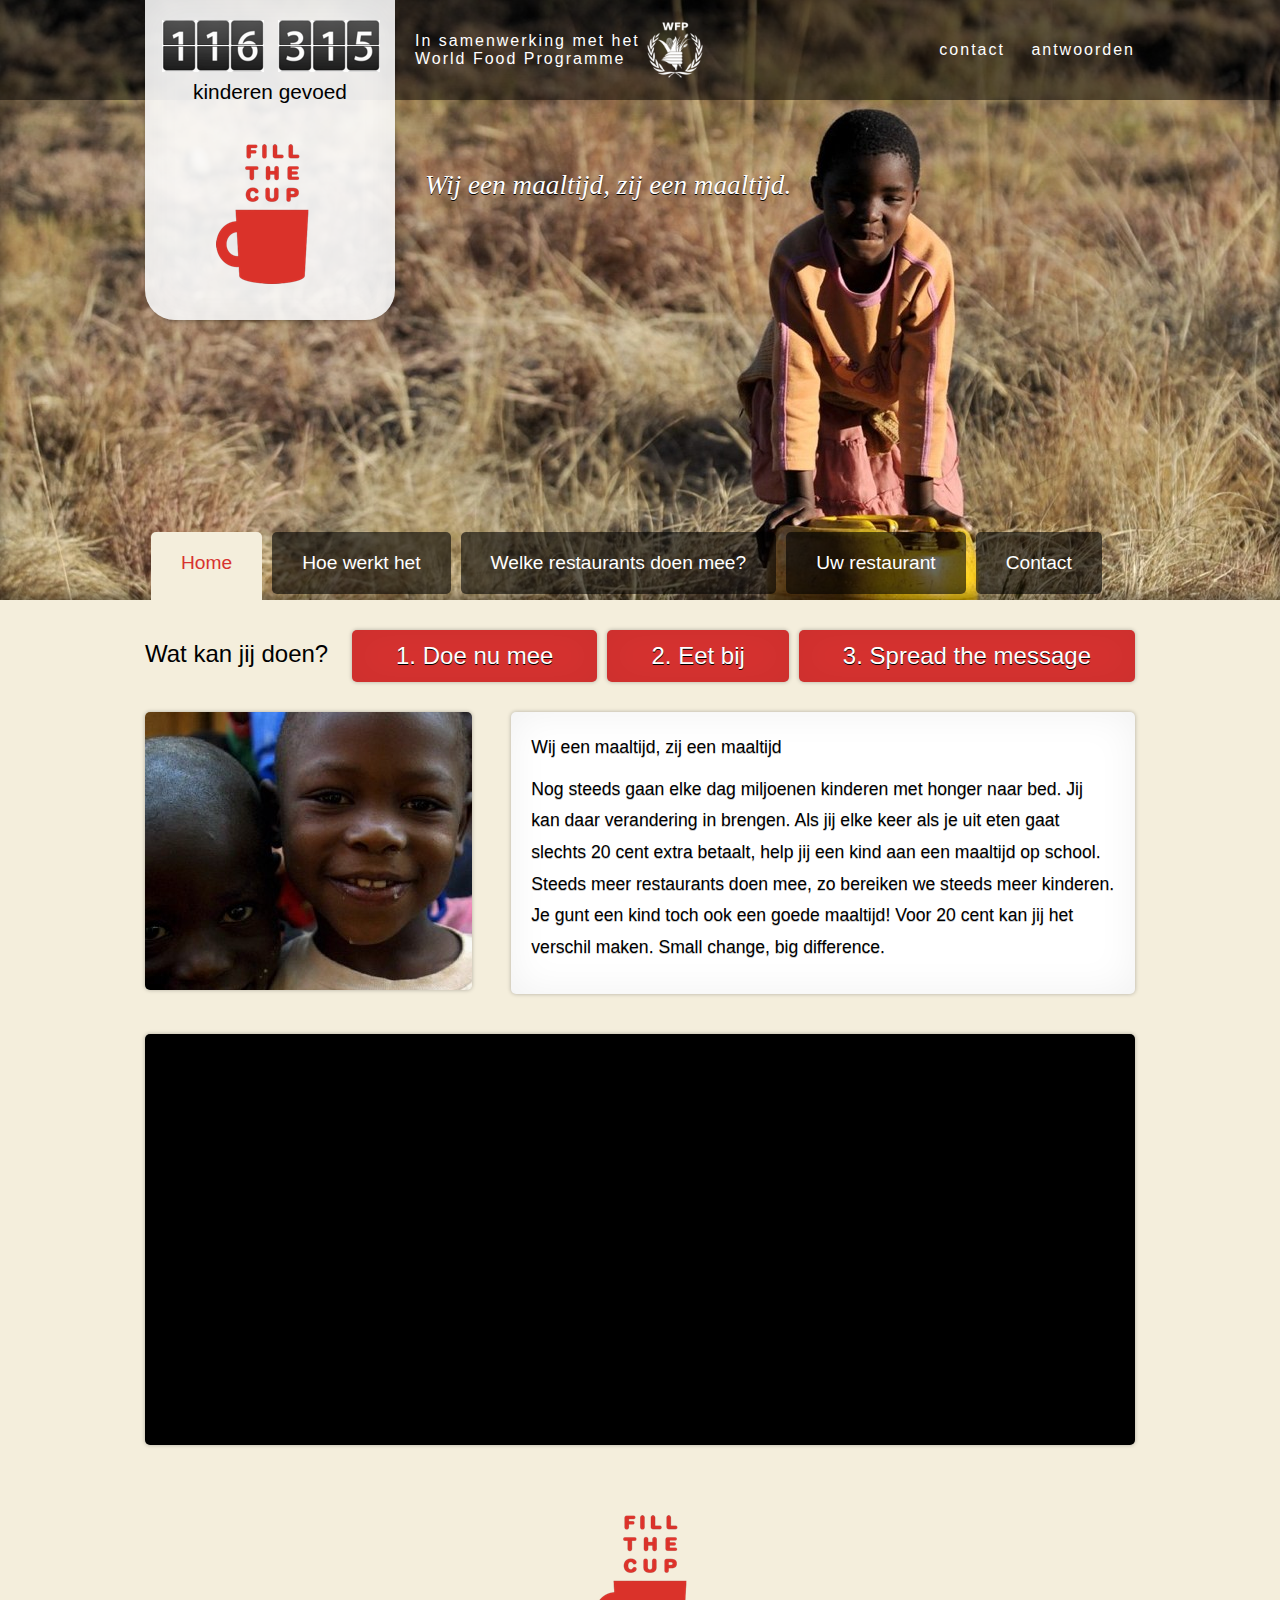
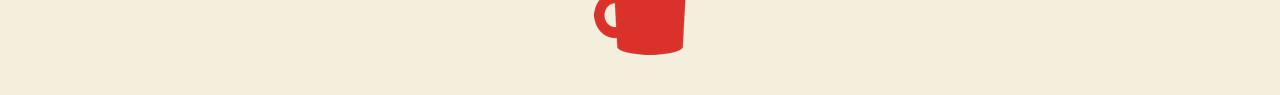
==== public/index.html @ 76c13321 "Initial commit" ====
<!DOCTYPE html>
<html lang="nl">
  <head>
    <meta charset="utf-8">
    <title>{title} - Fill The Cup</title>
    <meta name="description" content="">
    <meta name="author" content="">

    <link rel="stylesheet" type="text/css" href="styles/styling.css" />
    <link rel="stylesheet" type="text/css" href="styles/counter.css" />
    <script src="scripts/flipcounter.min.js"></script>

    <!--[if lt IE 9]>
    <link rel="stylesheet" type="text/css" href="styles/ie.css" />
    <script src="//html5shim.googlecode.com/svn/trunk/html5.js"></script>
    <![endif]-->
  </head>

  <body class="startpagina">
    <header>
      <div id="topbar">
        <div class="container" style="z-index: 80">
          <div id="mede-mogelijk-gemaakt-door">
            In samenwerking met het<br />
            <span class="wfp">World Food Programme</span>
            <img src="images/wfp-small.png" />
          </div>
          <ul>
            <li><a href="contact.html">contact</a></li>
            <li><a href="antwoorden.html">antwoorden</a></li>
          </ul>
        </div>
      </div>
      <div class="container" style="z-index:100;">
        <div id="logo">
          <div id="flip-counter" class="flip-counter"></div>
          kinderen gevoed
        </div>
        <div id="slogan">Wij een maaltijd, zij een maaltijd.</div>
      </div>

      <div class="container header-height" style="z-index: 10;">
        <div id="main-navigation">
          <ul>
            <li class="active"><a href="index.html">Home</a></li>
            <li><a href="hoe.html">Hoe werkt het</a></li>
            <li><a href="deelnemers.html">Welke restaurants doen mee?</a></li>
            <li><a href="restaurants.html">Uw restaurant</a></li>
            <li><a href="contact.html">Contact</a></li>
          </ul>
        </div>
      </div>
    </header>
  
    <div id="content">
      <div class="container">
        <div id="action-buttons">
          Wat kan jij doen?
          <a class="action-button" href="hoe.html">3. Spread the message</a>
          <a class="action-button" href="deelnemers.html">2. Eet bij</a>
          <a class="action-button" href="restaurants.html">1. Doe nu mee</a>
        </div>

        <div class="content-block-wrapper">
          <div style="height: 278px" class="content-block photo1 one-third left"></div>
          <div class="content-block white two-third right">
            <div class="inner-block">
            <strong>Wij een maaltijd, zij een maaltijd</strong>
            <p>Nog steeds gaan elke dag miljoenen kinderen met honger naar bed. Jij kan daar verandering in brengen. Als jij elke keer als je uit eten gaat slechts 20 cent extra betaalt, help jij een kind aan een maaltijd op school. Steeds meer restaurants doen mee, zo bereiken we steeds meer kinderen. Je gunt een kind toch ook een goede maaltijd! Voor 20 cent kan jij het verschil maken. Small change, big difference.</p>
            </div>
          </div>
          <div style="clear:both;"></div>
        </div>

        <div class="content-block-wrapper">
          <div class="content-block black">
            <div style="padding: 10px; text-align: center;">
              <iframe width="970" height="380" src="http://www.youtube.com/embed/8CSPEFSok3Q" frameborder="0"></iframe>
            </div>
          </div>
        </div>

        <div style="margin-bottom: -40px; margin-top: 70px;" class="center">
          <img style="display: block; margin: 0 auto 40px auto;" src="images/logo-small.png" />
        </div>

      </div>

    </div>

    <script type="text/javascript">
      var meals = Math.floor((((new Date().getTime()))/1000/4) - 329908000);
      var myCounter = new flipCounter('flip-counter', {value: meals, pace:4000, tFH: 25, bFH: 41, fW: 34, bOffset: 249 });
    </script>

  </body>
</html>
---- public/styles/styling.css ----
/* line 7, ../../assets/sass/styling.scss */
* {
  margin: 0;
  padding: 0;
}

/* line 12, ../../assets/sass/styling.scss */
body {
  background: #f4eedc;
}

/* line 16, ../../assets/sass/styling.scss */
.container {
  position: relative;
  width: 990px;
  margin: 0 auto;
}
/* line 21, ../../assets/sass/styling.scss */
.container.no-shadow {
  -moz-box-shadow: none;
  -webkit-box-shadow: none;
  -o-box-shadow: none;
  box-shadow: none;
  height: 10px;
  z-index: 300;
  background: white;
}

/* line 24, ../../assets/sass/styling.scss */
#content {
  background: #F4EEDC;
  padding: 40px 0;
}
/* line 27, ../../assets/sass/styling.scss */
#content .container {
  z-index: 200;
  min-height: 500px;
}

/* line 33, ../../assets/sass/styling.scss */
.center {
  display: block;
  margin: 0 auto;
  text-align: center;
}

/* line 39, ../../assets/sass/styling.scss */
.content-block-wrapper {
  width: 100%;
  margin-bottom: 40px;
}

/* line 43, ../../assets/sass/styling.scss */
.content-block {
  min-height: 200px;
  background: white;
  -moz-box-shadow: rgba(0, 0, 0, 0.27) 0 0 4px 0, rgba(0, 0, 0, 0.06) 0 0 40px 0 inset;
  -webkit-box-shadow: rgba(0, 0, 0, 0.27) 0 0 4px 0, rgba(0, 0, 0, 0.06) 0 0 40px 0 inset;
  -o-box-shadow: rgba(0, 0, 0, 0.27) 0 0 4px 0, rgba(0, 0, 0, 0.06) 0 0 40px 0 inset;
  box-shadow: rgba(0, 0, 0, 0.27) 0 0 4px 0, rgba(0, 0, 0, 0.06) 0 0 40px 0 inset;
  -moz-border-radius: 5px;
  -webkit-border-radius: 5px;
  -o-border-radius: 5px;
  -ms-border-radius: 5px;
  -khtml-border-radius: 5px;
  border-radius: 5px;
  font-family: "Helvetica Neue", Arial;
  font-weight: 300;
  font-size: 1.1em;
  line-height: 1.8em;
  color: black;
}
/* line 55, ../../assets/sass/styling.scss */
.content-block.full {
  width: 100%;
}
/* line 56, ../../assets/sass/styling.scss */
.content-block.half {
  width: 48%;
}
/* line 57, ../../assets/sass/styling.scss */
.content-block.left {
  float: left;
}
/* line 58, ../../assets/sass/styling.scss */
.content-block.right {
  float: right;
}
/* line 59, ../../assets/sass/styling.scss */
.content-block.middle {
  float: left;
  margin-left: 20px;
  width: 30% !important;
}
/* line 60, ../../assets/sass/styling.scss */
.content-block.one-third {
  width: 33%;
}
/* line 61, ../../assets/sass/styling.scss */
.content-block.two-third {
  width: 63%;
}
/* line 63, ../../assets/sass/styling.scss */
.content-block.height100 {
  height: 100px;
}
/* line 64, ../../assets/sass/styling.scss */
.content-block.height200 {
  height: 200px;
}
/* line 65, ../../assets/sass/styling.scss */
.content-block.height300 {
  height: 300px;
}
/* line 66, ../../assets/sass/styling.scss */
.content-block.height400 {
  height: 400px;
}
/* line 67, ../../assets/sass/styling.scss */
.content-block.height500 {
  height: 500px;
}
/* line 70, ../../assets/sass/styling.scss */
.content-block.red {
  background: #d73230;
  color: white;
  text-shadow: black 0 1px 0;
}
/* line 71, ../../assets/sass/styling.scss */
.content-block.white {
  background: white;
  text-shadow: #cccccc 0 1px 0;
}
/* line 72, ../../assets/sass/styling.scss */
.content-block.black {
  background: black;
}
/* line 73, ../../assets/sass/styling.scss */
.content-block.photo1 {
  background: url(../images/photos/1.png) no-repeat;
}
/* line 74, ../../assets/sass/styling.scss */
.content-block.photo2 {
  background: url(../images/photos/2.png) no-repeat;
}
/* line 75, ../../assets/sass/styling.scss */
.content-block.photo3 {
  background: url(../images/photos/3.png) no-repeat;
}
/* line 77, ../../assets/sass/styling.scss */
.content-block .inner-block {
  padding: 20px;
}
/* line 80, ../../assets/sass/styling.scss */
.content-block .inner-block p {
  margin: 10px 0;
}
/* line 81, ../../assets/sass/styling.scss */
.content-block .inner-block ul {
  margin-left: 20px;
}
/* line 82, ../../assets/sass/styling.scss */
.content-block .inner-block li {
  margin: 10px 0;
}

/* line 87, ../../assets/sass/styling.scss */
a.action-button {
  display: inline-block;
  padding: 12px 44px;
  margin: 0 0 20px 10px;
  font-family: "Helvetica Neue", Arial;
  font-weight: 200;
  font-size: 1em;
  color: white;
  text-decoration: none;
  text-shadow: black 0 1px 0;
  -moz-box-shadow: rgba(0, 0, 0, 0.27) 0 0 4px 0, rgba(0, 0, 0, 0.06) 0 0 40px 0 inset;
  -webkit-box-shadow: rgba(0, 0, 0, 0.27) 0 0 4px 0, rgba(0, 0, 0, 0.06) 0 0 40px 0 inset;
  -o-box-shadow: rgba(0, 0, 0, 0.27) 0 0 4px 0, rgba(0, 0, 0, 0.06) 0 0 40px 0 inset;
  box-shadow: rgba(0, 0, 0, 0.27) 0 0 4px 0, rgba(0, 0, 0, 0.06) 0 0 40px 0 inset;
  background: #d73230;
  -moz-border-radius: 5px;
  -webkit-border-radius: 5px;
  -o-border-radius: 5px;
  -ms-border-radius: 5px;
  -khtml-border-radius: 5px;
  border-radius: 5px;
}
/* line 102, ../../assets/sass/styling.scss */
a.action-button.small {
  font-size: 0.7em !important;
}
/* line 103, ../../assets/sass/styling.scss */
a.action-button.medium {
  font-size: 1.2em !important;
}
/* line 104, ../../assets/sass/styling.scss */
a.action-button.large {
  font-size: 1.6em !important;
}
/* line 107, ../../assets/sass/styling.scss */
a.action-button:hover {
  background: white;
  color: #d73230;
  text-shadow: #d73230 0 0 0;
  -moz-box-shadow: rgba(0, 0, 0, 0.27) 0 0 4px 0 inset, rgba(0, 0, 0, 0.06) 0 0 40px 0 inset;
  -webkit-box-shadow: rgba(0, 0, 0, 0.27) 0 0 4px 0 inset, rgba(0, 0, 0, 0.06) 0 0 40px 0 inset;
  -o-box-shadow: rgba(0, 0, 0, 0.27) 0 0 4px 0 inset, rgba(0, 0, 0, 0.06) 0 0 40px 0 inset;
  box-shadow: rgba(0, 0, 0, 0.27) 0 0 4px 0 inset, rgba(0, 0, 0, 0.06) 0 0 40px 0 inset;
}

/* line 115, ../../assets/sass/styling.scss */
a.inline-button {
  display: inline-block;
  padding: 5px 7px;
  font-family: "Helvetica Neue", Arial;
  font-weight: 200;
  font-size: 1em;
  color: white;
  text-decoration: none;
  text-shadow: black 0 1px 0;
  -moz-box-shadow: rgba(0, 0, 0, 0.27) 0 0 4px 0, rgba(0, 0, 0, 0.06) 0 0 40px 0 inset;
  -webkit-box-shadow: rgba(0, 0, 0, 0.27) 0 0 4px 0, rgba(0, 0, 0, 0.06) 0 0 40px 0 inset;
  -o-box-shadow: rgba(0, 0, 0, 0.27) 0 0 4px 0, rgba(0, 0, 0, 0.06) 0 0 40px 0 inset;
  box-shadow: rgba(0, 0, 0, 0.27) 0 0 4px 0, rgba(0, 0, 0, 0.06) 0 0 40px 0 inset;
  background: #d73230;
  -moz-border-radius: 5px;
  -webkit-border-radius: 5px;
  -o-border-radius: 5px;
  -ms-border-radius: 5px;
  -khtml-border-radius: 5px;
  border-radius: 5px;
}
/* line 129, ../../assets/sass/styling.scss */
a.inline-button.small {
  font-size: 0.7em;
}
/* line 130, ../../assets/sass/styling.scss */
a.inline-button.normal {
  font-size: 1em;
  padding: 0 5px;
}
/* line 131, ../../assets/sass/styling.scss */
a.inline-button.medium {
  font-size: 1.2em;
}
/* line 132, ../../assets/sass/styling.scss */
a.inline-button.large {
  font-size: 1.6em;
}
/* line 135, ../../assets/sass/styling.scss */
a.inline-button:hover {
  background: white;
  color: #d73230;
  text-shadow: #d73230 0 0 0;
  -moz-box-shadow: rgba(0, 0, 0, 0.27) 0 0 4px 0 inset, rgba(0, 0, 0, 0.06) 0 0 40px 0 inset;
  -webkit-box-shadow: rgba(0, 0, 0, 0.27) 0 0 4px 0 inset, rgba(0, 0, 0, 0.06) 0 0 40px 0 inset;
  -o-box-shadow: rgba(0, 0, 0, 0.27) 0 0 4px 0 inset, rgba(0, 0, 0, 0.06) 0 0 40px 0 inset;
  box-shadow: rgba(0, 0, 0, 0.27) 0 0 4px 0 inset, rgba(0, 0, 0, 0.06) 0 0 40px 0 inset;
}

/* line 2, ../../assets/sass/theme_styles/_startpagina2.scss */
body.startpagina header {
  font-family: verdana;
  color: white;
  position: relative;
  z-index: 400;
  width: 100%;
  height: 600px;
  background: url(../images/header-startpagina.jpg) 0% 0%;
  -moz-box-shadow: rgba(0, 0, 0, 0.4) 0 -6px 14px 0 inset;
  -webkit-box-shadow: rgba(0, 0, 0, 0.4) 0 -6px 14px 0 inset;
  -o-box-shadow: rgba(0, 0, 0, 0.4) 0 -6px 14px 0 inset;
  box-shadow: rgba(0, 0, 0, 0.4) 0 -6px 14px 0 inset;
}
/* line 21, ../../assets/sass/theme_styles/_startpagina2.scss */
body.startpagina header .header-height {
  height: 600px;
}
/* line 23, ../../assets/sass/theme_styles/_startpagina2.scss */
body.startpagina header #topbar {
  position: absolute;
  width: 100%;
  height: 100px;
  background: rgba(0, 0, 0, 0.5);
  font-family: "Helvetica Neue", Arial;
  letter-spacing: 2px;
  font-weight: 100;
  font-size: 1em;
}
/* line 35, ../../assets/sass/theme_styles/_startpagina2.scss */
body.startpagina header #topbar a {
  text-decoration: none;
  color: white;
}
/* line 36, ../../assets/sass/theme_styles/_startpagina2.scss */
body.startpagina header #topbar a:hover {
  text-decoration: underline;
}
/* line 38, ../../assets/sass/theme_styles/_startpagina2.scss */
body.startpagina header #topbar #mede-mogelijk-gemaakt-door {
  position: relative;
  display: table-cell;
  vertical-align: middle;
  padding-left: 270px;
  width: 600px;
  height: 100px;
}
/* line 46, ../../assets/sass/theme_styles/_startpagina2.scss */
body.startpagina header #topbar #mede-mogelijk-gemaakt-door .wfp {
  font-weight: 300;
}
/* line 48, ../../assets/sass/theme_styles/_startpagina2.scss */
body.startpagina header #topbar #mede-mogelijk-gemaakt-door img {
  position: absolute;
  width: 60px;
  height: 60px;
  top: 20px;
  margin-left: 20px;
}
/* line 51, ../../assets/sass/theme_styles/_startpagina2.scss */
body.startpagina header #topbar ul {
  display: table-cell;
  vertical-align: middle;
  width: 990px;
  height: 100px;
  list-style: none;
  text-align: right;
}
/* line 59, ../../assets/sass/theme_styles/_startpagina2.scss */
body.startpagina header #topbar ul li {
  display: inline;
  margin-left: 20px;
}
/* line 66, ../../assets/sass/theme_styles/_startpagina2.scss */
body.startpagina header #logo {
  position: absolute;
  top: 0;
  left: 0;
  width: 250px;
  height: 320px;
  background: rgba(255, 255, 255, 0.9) url(../images/logo-small.png) 45% 80% no-repeat;
  -moz-border-radius-bottomleft: 30px;
  -webkit-border-bottom-left-radius: 30px;
  -o-border-bottom-left-radius: 30px;
  -ms-border-bottom-left-radius: 30px;
  -khtml-border-bottom-left-radius: 30px;
  border-bottom-left-radius: 30px;
  -moz-border-radius-bottomright: 30px;
  -webkit-border-bottom-right-radius: 30px;
  -o-border-bottom-right-radius: 30px;
  -ms-border-bottom-right-radius: 30px;
  -khtml-border-bottom-right-radius: 30px;
  border-bottom-right-radius: 30px;
  -moz-box-shadow: rgba(0, 0, 0, 0.8) 0 0 10px;
  -webkit-box-shadow: rgba(0, 0, 0, 0.8) 0 0 10px;
  -o-box-shadow: rgba(0, 0, 0, 0.8) 0 0 10px;
  box-shadow: rgba(0, 0, 0, 0.8) 0 0 10px;
  -moz-box-shadow: rgba(0, 0, 0, 0.27) 0 1px 4px 0, rgba(0, 0, 0, 0.06) 0 0 40px 0 inset;
  -webkit-box-shadow: rgba(0, 0, 0, 0.27) 0 1px 4px 0, rgba(0, 0, 0, 0.06) 0 0 40px 0 inset;
  -o-box-shadow: rgba(0, 0, 0, 0.27) 0 1px 4px 0, rgba(0, 0, 0, 0.06) 0 0 40px 0 inset;
  box-shadow: rgba(0, 0, 0, 0.27) 0 1px 4px 0, rgba(0, 0, 0, 0.06) 0 0 40px 0 inset;
  text-align: center;
  font-family: "Helvetica Neue", Arial;
  font-weight: 300;
  font-size: 1.3em;
  color: black;
}
/* line 84, ../../assets/sass/theme_styles/_startpagina2.scss */
body.startpagina header #logo #flip-counter {
  margin: 20px 0 8px 17px;
  height: 52px;
  overflow: hidden;
  filter: progid:DXImageTransform.Microsoft.Alpha(Opacity=90);
  opacity: 0.9;
}
/* line 92, ../../assets/sass/theme_styles/_startpagina2.scss */
body.startpagina header #slogan {
  position: absolute;
  top: 170px;
  left: 280px;
  font-size: 1.7em;
  font-style: italic;
  text-shadow: black 0 1px 0;
}
/* line 105, ../../assets/sass/theme_styles/_startpagina2.scss */
body.startpagina #content #action-buttons {
  font-family: "Helvetica Neue", Arial;
  font-weight: 500;
  font-size: 1.5em;
  color: black;
}
/* line 110, ../../assets/sass/theme_styles/_startpagina2.scss */
body.startpagina #content #action-buttons a.action-button {
  position: relative;
  top: -10px;
  float: right;
}

/* line 2, ../../assets/sass/theme_styles/_contentpagina2.scss */
body.contentpagina header {
  font-family: verdana;
  color: white;
  position: relative;
  z-index: 400;
  width: 100%;
  height: 300px;
  background: url(../images/header-startpagina.jpg) 0% 10%;
  -moz-box-shadow: rgba(0, 0, 0, 0.4) 0 -6px 14px 0 inset;
  -webkit-box-shadow: rgba(0, 0, 0, 0.4) 0 -6px 14px 0 inset;
  -o-box-shadow: rgba(0, 0, 0, 0.4) 0 -6px 14px 0 inset;
  box-shadow: rgba(0, 0, 0, 0.4) 0 -6px 14px 0 inset;
}
/* line 21, ../../assets/sass/theme_styles/_contentpagina2.scss */
body.contentpagina header .header-height {
  height: 300px;
}
/* line 23, ../../assets/sass/theme_styles/_contentpagina2.scss */
body.contentpagina header #topbar {
  position: absolute;
  width: 100%;
  height: 60px;
  background: rgba(0, 0, 0, 0.5);
  font-family: "Helvetica Neue", Arial;
  letter-spacing: 2px;
  font-weight: 100;
  font-size: 0.85em;
}
/* line 35, ../../assets/sass/theme_styles/_contentpagina2.scss */
body.contentpagina header #topbar #mede-mogelijk-gemaakt-door {
  position: relative;
  display: table-cell;
  vertical-align: middle;
  padding-left: 270px;
  width: 600px;
  height: 60px;
}
/* line 43, ../../assets/sass/theme_styles/_contentpagina2.scss */
body.contentpagina header #topbar #mede-mogelijk-gemaakt-door .wfp {
  font-weight: 300;
}
/* line 45, ../../assets/sass/theme_styles/_contentpagina2.scss */
body.contentpagina header #topbar #mede-mogelijk-gemaakt-door img {
  position: absolute;
  width: 50px;
  height: 50px;
  top: 5px;
  margin-left: 10px;
}
/* line 48, ../../assets/sass/theme_styles/_contentpagina2.scss */
body.contentpagina header #topbar ul {
  display: table-cell;
  vertical-align: middle;
  width: 990px;
  height: 60px;
  list-style: none;
  text-align: right;
}
/* line 56, ../../assets/sass/theme_styles/_contentpagina2.scss */
body.contentpagina header #topbar ul li {
  display: inline;
  margin-left: 20px;
}
/* line 60, ../../assets/sass/theme_styles/_contentpagina2.scss */
body.contentpagina header #topbar ul li a {
  text-decoration: none;
  color: white;
}
/* line 61, ../../assets/sass/theme_styles/_contentpagina2.scss */
body.contentpagina header #topbar ul li a:hover {
  text-decoration: underline;
}
/* line 65, ../../assets/sass/theme_styles/_contentpagina2.scss */
body.contentpagina header #topbar ul li.active a {
  display: inline-block;
  padding: 8px;
  font-family: "Helvetica Neue", Arial;
  font-weight: 300;
  font-size: 1em;
  color: black;
  text-decoration: none;
  text-shadow: white 0 1px 0;
  background: rgba(255, 255, 255, 0.7);
  -moz-border-radius: 5px;
  -webkit-border-radius: 5px;
  -o-border-radius: 5px;
  -ms-border-radius: 5px;
  -khtml-border-radius: 5px;
  border-radius: 5px;
}
/* line 78, ../../assets/sass/theme_styles/_contentpagina2.scss */
body.contentpagina header #topbar ul li.active a:hover {
  text-decoration: none;
}
/* line 83, ../../assets/sass/theme_styles/_contentpagina2.scss */
body.contentpagina header #logo {
  position: absolute;
  top: 0;
  left: 0;
  width: 250px;
  height: 180px;
  background: rgba(255, 255, 255, 0.9) url(../images/logo-small.png) 45% 50% no-repeat;
  -moz-border-radius-bottomleft: 30px;
  -webkit-border-bottom-left-radius: 30px;
  -o-border-bottom-left-radius: 30px;
  -ms-border-bottom-left-radius: 30px;
  -khtml-border-bottom-left-radius: 30px;
  border-bottom-left-radius: 30px;
  -moz-border-radius-bottomright: 30px;
  -webkit-border-bottom-right-radius: 30px;
  -o-border-bottom-right-radius: 30px;
  -ms-border-bottom-right-radius: 30px;
  -khtml-border-bottom-right-radius: 30px;
  border-bottom-right-radius: 30px;
  -moz-box-shadow: rgba(0, 0, 0, 0.8) 0 0 10px;
  -webkit-box-shadow: rgba(0, 0, 0, 0.8) 0 0 10px;
  -o-box-shadow: rgba(0, 0, 0, 0.8) 0 0 10px;
  box-shadow: rgba(0, 0, 0, 0.8) 0 0 10px;
  -moz-box-shadow: rgba(0, 0, 0, 0.27) 0 1px 4px 0, rgba(0, 0, 0, 0.06) 0 0 40px 0 inset;
  -webkit-box-shadow: rgba(0, 0, 0, 0.27) 0 1px 4px 0, rgba(0, 0, 0, 0.06) 0 0 40px 0 inset;
  -o-box-shadow: rgba(0, 0, 0, 0.27) 0 1px 4px 0, rgba(0, 0, 0, 0.06) 0 0 40px 0 inset;
  box-shadow: rgba(0, 0, 0, 0.27) 0 1px 4px 0, rgba(0, 0, 0, 0.06) 0 0 40px 0 inset;
  text-align: center;
  font-family: "Helvetica Neue", Arial;
  font-weight: 300;
  font-size: 1.3em;
  color: black;
}
/* line 102, ../../assets/sass/theme_styles/_contentpagina2.scss */
body.contentpagina header #slogan {
  display: none;
  position: absolute;
  top: 110px;
  left: 280px;
  font-size: 1.7em;
  font-style: italic;
  text-shadow: black 0 1px 0;
}
/* line 116, ../../assets/sass/theme_styles/_contentpagina2.scss */
body.contentpagina #content #action-buttons {
  font-family: "Helvetica Neue", Arial;
  font-weight: 500;
  font-size: 1.5em;
  margin-bottom: 20px;
  color: black;
}
/* line 123, ../../assets/sass/theme_styles/_contentpagina2.scss */
body.contentpagina #content #action-buttons a.action-button {
  display: inline-block;
  padding: 12px 44px;
  margin: 0 0 20px 10px;
  font-family: "Helvetica Neue", Arial;
  font-weight: 200;
  font-size: 1em;
  color: white;
  text-decoration: none;
  text-shadow: black 0 1px 0;
  background: #d73230;
  -moz-border-radius: 5px;
  -webkit-border-radius: 5px;
  -o-border-radius: 5px;
  -ms-border-radius: 5px;
  -khtml-border-radius: 5px;
  border-radius: 5px;
}
/* line 138, ../../assets/sass/theme_styles/_contentpagina2.scss */
body.contentpagina #content #action-buttons a.action-button:hover {
  background: white;
  color: #d73230;
  text-shadow: black 0 0 0;
}

/* line 1, ../../assets/sass/partials/_main-navigation.scss */
#main-navigation {
  position: absolute;
  bottom: 0;
}
/* line 5, ../../assets/sass/partials/_main-navigation.scss */
#main-navigation ul {
  display: table-cell;
  vertical-align: middle;
  width: 990px;
  list-style: none;
  text-align: left;
}
/* line 12, ../../assets/sass/partials/_main-navigation.scss */
#main-navigation ul li {
  display: inline-block;
  margin: 0 0 6px 6px;
}
/* line 16, ../../assets/sass/partials/_main-navigation.scss */
#main-navigation ul li a {
  display: inline-block;
  padding: 20px 30px;
  font-family: "Helvetica Neue", Arial;
  font-weight: 200;
  font-size: 1.2em;
  color: white;
  text-decoration: none;
  background: rgba(0, 0, 0, 0.6);
  -moz-border-radius: 5px;
  -webkit-border-radius: 5px;
  -o-border-radius: 5px;
  -ms-border-radius: 5px;
  -khtml-border-radius: 5px;
  border-radius: 5px;
}
/* line 29, ../../assets/sass/partials/_main-navigation.scss */
#main-navigation ul li a:hover {
  background: rgba(255, 255, 255, 0.6);
  color: #d73230;
}
/* line 35, ../../assets/sass/partials/_main-navigation.scss */
#main-navigation ul li.active {
  margin: 0 0 0 6px;
}
/* line 38, ../../assets/sass/partials/_main-navigation.scss */
#main-navigation ul li.active a {
  background: #f4eedc;
  -moz-border-radius-bottomleft: 0;
  -webkit-border-bottom-left-radius: 0;
  -o-border-bottom-left-radius: 0;
  -ms-border-bottom-left-radius: 0;
  -khtml-border-bottom-left-radius: 0;
  border-bottom-left-radius: 0;
  -moz-border-radius-bottomright: 0;
  -webkit-border-bottom-right-radius: 0;
  -o-border-bottom-right-radius: 0;
  -ms-border-bottom-right-radius: 0;
  -khtml-border-bottom-right-radius: 0;
  border-bottom-right-radius: 0;
  color: #d73230;
  padding: 20px 30px 26px 30px;
}
---- public/styles/counter.css ----
/*

Styling the counter itself.
Set image paths accordingly.

THIS YOU NEED TO KEEP.

So you can have multiple counters on a page, just make sure each one has a class of "flip-counter".

*/

.flip-counter ul.cd{float:left;list-style-type:none;margin:0;padding:0}
.flip-counter li{background:url(../images/counter/digits.png) 0 0 no-repeat}
.flip-counter li.t{background-position:0 0;width:34px;height:25px}
.flip-counter li.b{background-position:0 0;width:34px;height:41px}
.flip-counter li.s{background-position:-51px -1030px;width:14px;height:25px}
---- public/styles/ie.css ----
/* line 8, ../../assets/sass/ie.scss */
#main-navigation ul li {
  display: inline;
}
/* line 10, ../../assets/sass/ie.scss */
#main-navigation ul li a {
  background: black;
}
/* line 12, ../../assets/sass/ie.scss */
#main-navigation ul li a:hover {
  background: #323232;
  color: #d73230;
}

/* line 22, ../../assets/sass/ie.scss */
body.startpagina header {
  font-family: verdana;
  color: white;
  position: relative;
  width: 100%;
  height: 600px;
  background: url(../images/header-startpagina.jpg) top left;
  -moz-box-shadow: rgba(0, 0, 0, 0.4) 0 -6px 14px 0 inset;
  -webkit-box-shadow: rgba(0, 0, 0, 0.4) 0 -6px 14px 0 inset;
  -o-box-shadow: rgba(0, 0, 0, 0.4) 0 -6px 14px 0 inset;
  box-shadow: rgba(0, 0, 0, 0.4) 0 -6px 14px 0 inset;
}
/* line 40, ../../assets/sass/ie.scss */
body.startpagina header .header-height {
  height: 600px;
}
/* line 42, ../../assets/sass/ie.scss */
body.startpagina header #topbar {
  position: absolute;
  width: 100%;
  height: 100px;
  background: black;
  font-family: "Helvetica Neue", Arial;
  letter-spacing: 2px;
  font-weight: 100;
  font-size: 1em;
}
/* line 54, ../../assets/sass/ie.scss */
body.startpagina header #topbar #mede-mogelijk-gemaakt-door {
  position: relative;
  display: table-cell;
  vertical-align: middle;
  padding-left: 240px;
  width: 600px;
  height: 100px;
}
/* line 62, ../../assets/sass/ie.scss */
body.startpagina header #topbar #mede-mogelijk-gemaakt-door .wfp {
  font-weight: 300;
}
/* line 64, ../../assets/sass/ie.scss */
body.startpagina header #topbar #mede-mogelijk-gemaakt-door img {
  position: absolute;
  top: 10px;
  right: 0;
}
/* line 67, ../../assets/sass/ie.scss */
body.startpagina header #topbar ul {
  display: table-cell;
  vertical-align: middle;
  width: 990px;
  height: 100px;
  list-style: none;
  text-align: right;
}
/* line 75, ../../assets/sass/ie.scss */
body.startpagina header #topbar ul li {
  display: inline;
  margin-left: 20px;
}
/* line 82, ../../assets/sass/ie.scss */
body.startpagina header #logo {
  position: absolute;
  top: 0;
  left: 0;
  width: 220px;
  height: 320px;
  background: white url(../images/logo-small.png) 45% 80% no-repeat;
  -moz-border-radius-bottomleft: 30px;
  -webkit-border-bottom-left-radius: 30px;
  -o-border-bottom-left-radius: 30px;
  -ms-border-bottom-left-radius: 30px;
  -khtml-border-bottom-left-radius: 30px;
  border-bottom-left-radius: 30px;
  -moz-border-radius-bottomright: 30px;
  -webkit-border-bottom-right-radius: 30px;
  -o-border-bottom-right-radius: 30px;
  -ms-border-bottom-right-radius: 30px;
  -khtml-border-bottom-right-radius: 30px;
  border-bottom-right-radius: 30px;
  -moz-box-shadow: rgba(0, 0, 0, 0.8) 0 0 10px;
  -webkit-box-shadow: rgba(0, 0, 0, 0.8) 0 0 10px;
  -o-box-shadow: rgba(0, 0, 0, 0.8) 0 0 10px;
  box-shadow: rgba(0, 0, 0, 0.8) 0 0 10px;
  -moz-box-shadow: rgba(0, 0, 0, 0.27) 0 1px 4px 0, rgba(0, 0, 0, 0.06) 0 0 40px 0 inset;
  -webkit-box-shadow: rgba(0, 0, 0, 0.27) 0 1px 4px 0, rgba(0, 0, 0, 0.06) 0 0 40px 0 inset;
  -o-box-shadow: rgba(0, 0, 0, 0.27) 0 1px 4px 0, rgba(0, 0, 0, 0.06) 0 0 40px 0 inset;
  box-shadow: rgba(0, 0, 0, 0.27) 0 1px 4px 0, rgba(0, 0, 0, 0.06) 0 0 40px 0 inset;
  text-align: center;
  font-family: "Helvetica Neue", Arial;
  font-weight: 300;
  font-size: 1.3em;
  color: black;
}
/* line 100, ../../assets/sass/ie.scss */
body.startpagina header #logo #flip-counter {
  margin: 20px 0 8px 17px;
  height: 52px;
  overflow: hidden;
  filter: progid:DXImageTransform.Microsoft.Alpha(Opacity=90);
  opacity: 0.9;
}
/* line 108, ../../assets/sass/ie.scss */
body.startpagina header #slogan {
  position: absolute;
  top: 330px;
  left: 40px;
  font-size: 1.7em;
  font-style: italic;
  text-shadow: black 0 1px 0;
}
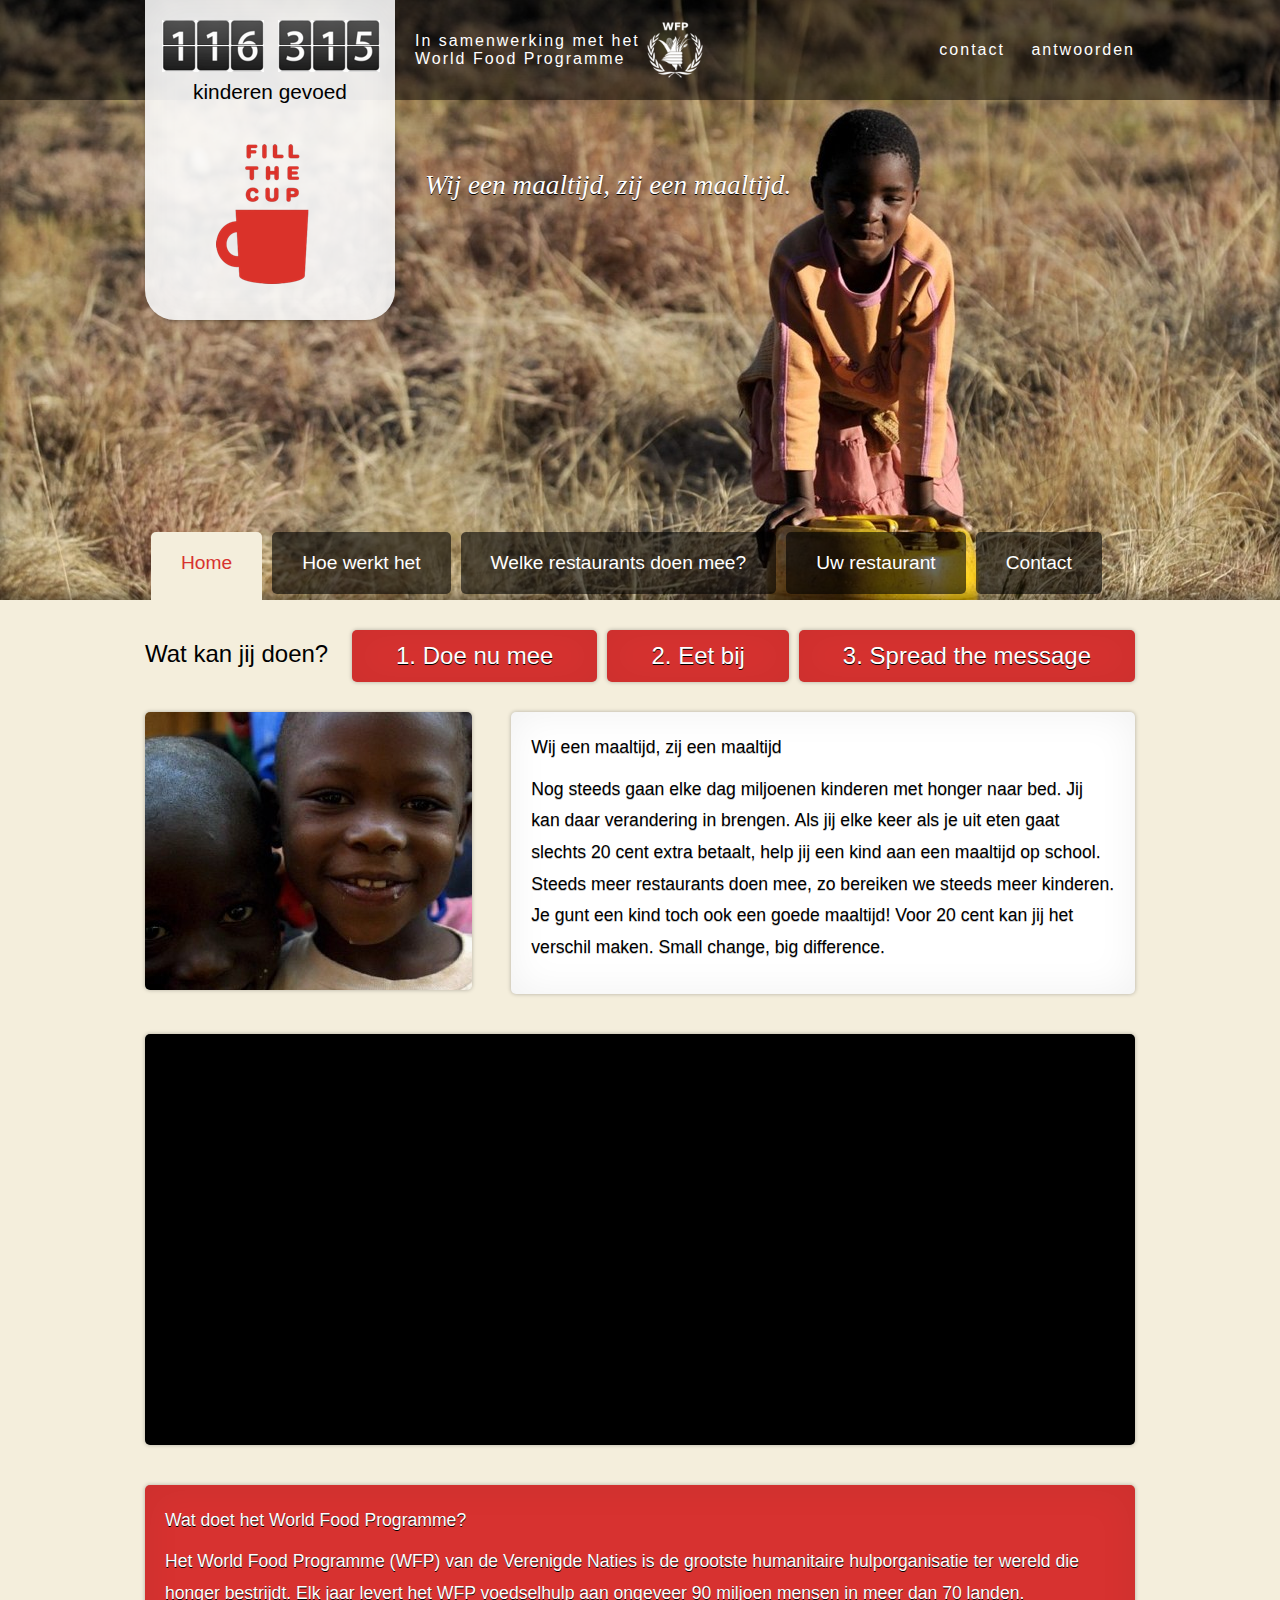
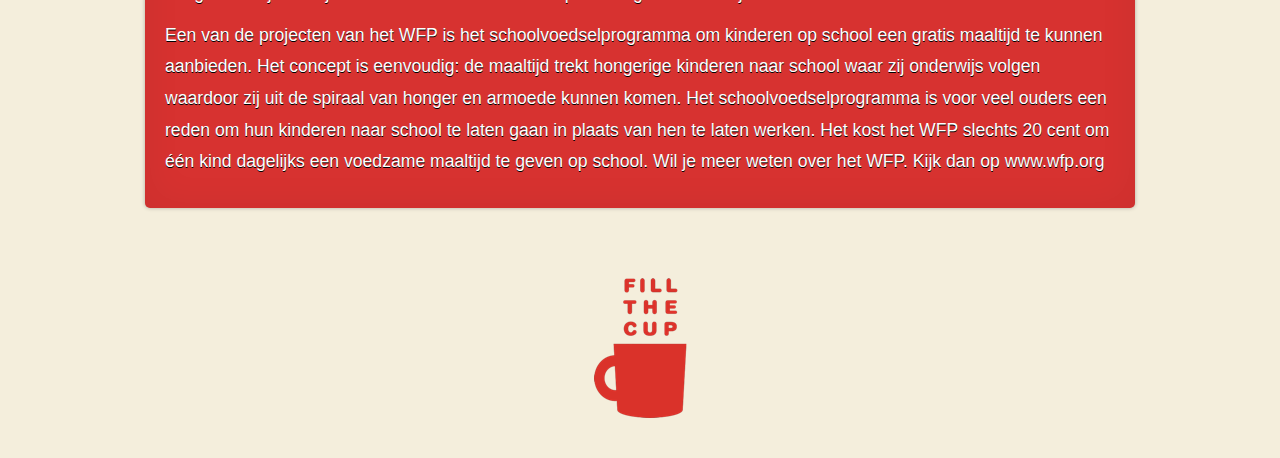
==== commit 3d52a104: "Add WFP block to index" ====
--- a/public/index.html
+++ b/public/index.html
@@ -75,7 +75,22 @@
         <div class="content-block-wrapper">
           <div class="content-block black">
             <div style="padding: 10px; text-align: center;">
-              <iframe width="970" height="380" src="http://www.youtube.com/embed/8CSPEFSok3Q" frameborder="0"></iframe>
+              <iframe width="970" height="380" src="http://www.youtube.com/embed/NwO4lAZIO_o" frameborder="0"></iframe>
+            </div>
+          </div>
+        </div>
+
+        <div class="content-block-wrapper">
+          <div class="content-block red">
+            <div class="inner-block">
+              <strong>Wat doet het World Food Programme?</strong>
+              <p>Het World Food Programme (WFP) van de Verenigde Naties is de grootste humanitaire hulporganisatie ter wereld die honger bestrijdt. Elk jaar levert het WFP voedselhulp aan ongeveer 90 miljoen mensen in meer dan 70 landen.  + +
+              </p>
+              <p>Een van de projecten van het WFP is het schoolvoedselprogramma om kinderen op school een gratis maaltijd te kunnen aanbieden. Het concept is eenvoudig: de maaltijd trekt hongerige kinderen naar school waar zij onderwijs volgen waardoor zij uit de spiraal van honger en armoede kunnen komen. Het schoolvoedselprogramma is voor veel ouders een reden om hun kinderen naar school te laten gaan in plaats van hen te laten werken. Het kost het WFP slechts 20 cent om één kind dagelijks een voedzame maaltijd te geven op school. +Wil je meer weten over het WFP. Kijk dan op www.wfp.org
+              </p>
             </div>
           </div>
         </div>
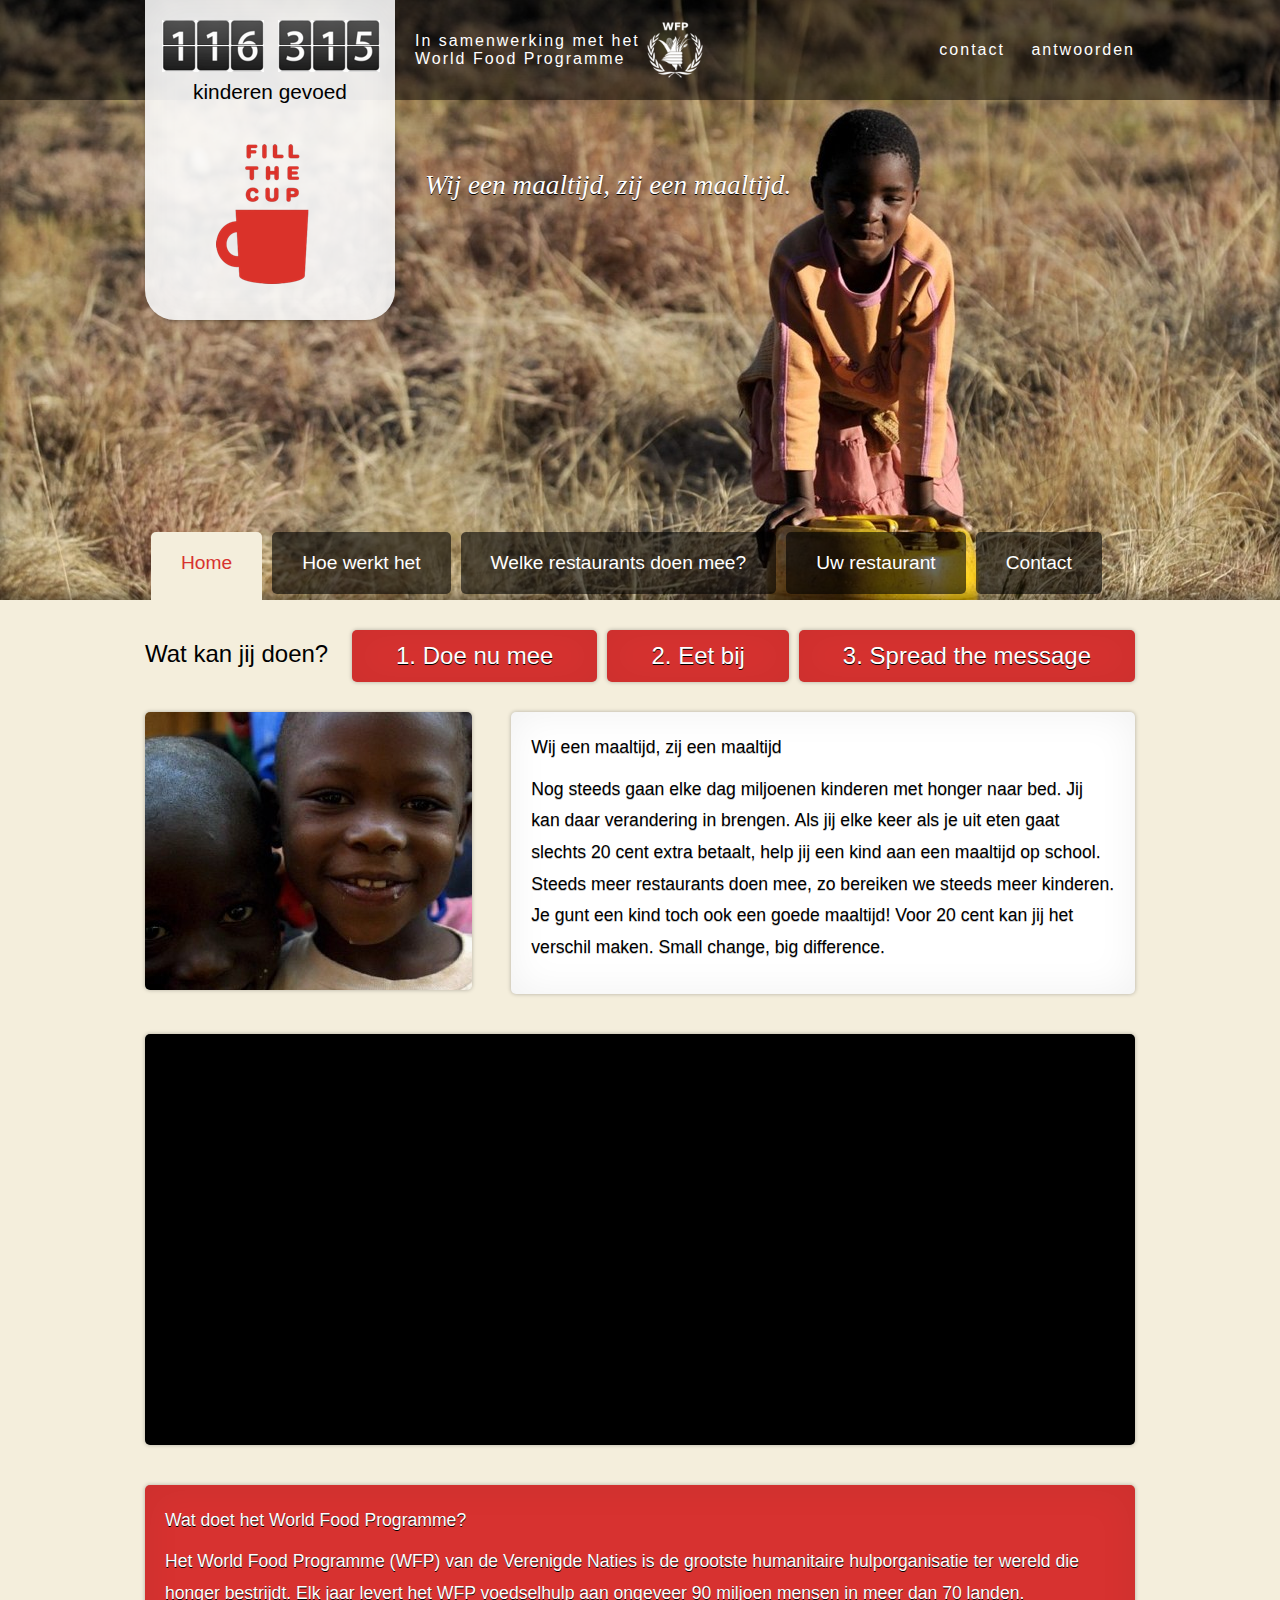
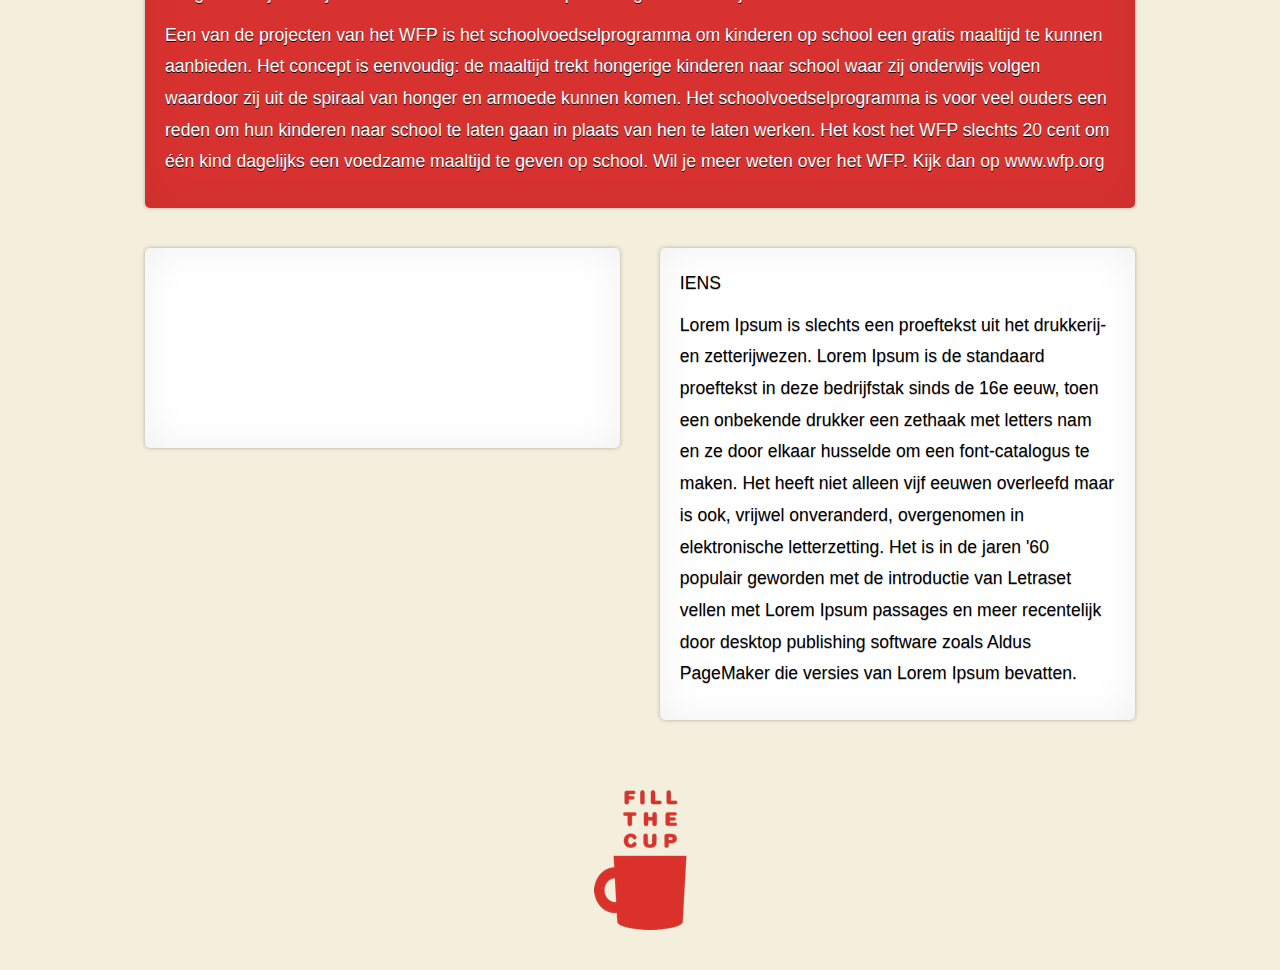
==== commit 22f38cda: "Add Twitter steam and IENS placeholder" ====
--- a/public/index.html
+++ b/public/index.html
@@ -95,6 +95,49 @@
           </div>
         </div>
 
+        <div class="content-block-wrapper">
+          <div class="content-block white half left">
+              <script src="http://widgets.twimg.com/j/2/widget.js"></script>
+              <script>
+              new TWTR.Widget({
+                version: 2,
+                type: 'search',
+                search: 'fillthecup',
+                interval: 30000,
+                title: '',
+                subject: 'Doe mee, #fillthecup',
+                width: 'auto',
+                height: 374,
+                theme: {
+                  shell: {
+                    background: '#d73330',
+                    color: '#ffffff'
+                  },
+                  tweets: {
+                    background: '#ffffff',
+                    color: '#444444',
+                    links: '#d73330'
+                  }
+                },
+                features: {
+                  scrollbar: true,
+                  loop: false,
+                  live: true,
+                  behavior: 'all'
+                }
+              }).render().start();
+              </script>
+          </div>
+
+          <div class="content-block white half right">
+            <div class="inner-block">
+            <strong>IENS</strong>
+            <p>Lorem Ipsum is slechts een proeftekst uit het drukkerij- en zetterijwezen. Lorem Ipsum is de standaard proeftekst in deze bedrijfstak sinds de 16e eeuw, toen een onbekende drukker een zethaak met letters nam en ze door elkaar husselde om een font-catalogus te maken. Het heeft niet alleen vijf eeuwen overleefd maar is ook, vrijwel onveranderd, overgenomen in elektronische letterzetting. Het is in de jaren '60 populair geworden met de introductie van Letraset vellen met Lorem Ipsum passages en meer recentelijk door desktop publishing software zoals Aldus PageMaker die versies van Lorem Ipsum bevatten.</p>
+            </div>
+          </div>
+          <div style="clear:both;"></div>
+        </div>
+
         <div style="margin-bottom: -40px; margin-top: 70px;" class="center">
           <img style="display: block; margin: 0 auto 40px auto;" src="images/logo-small.png" />
         </div>
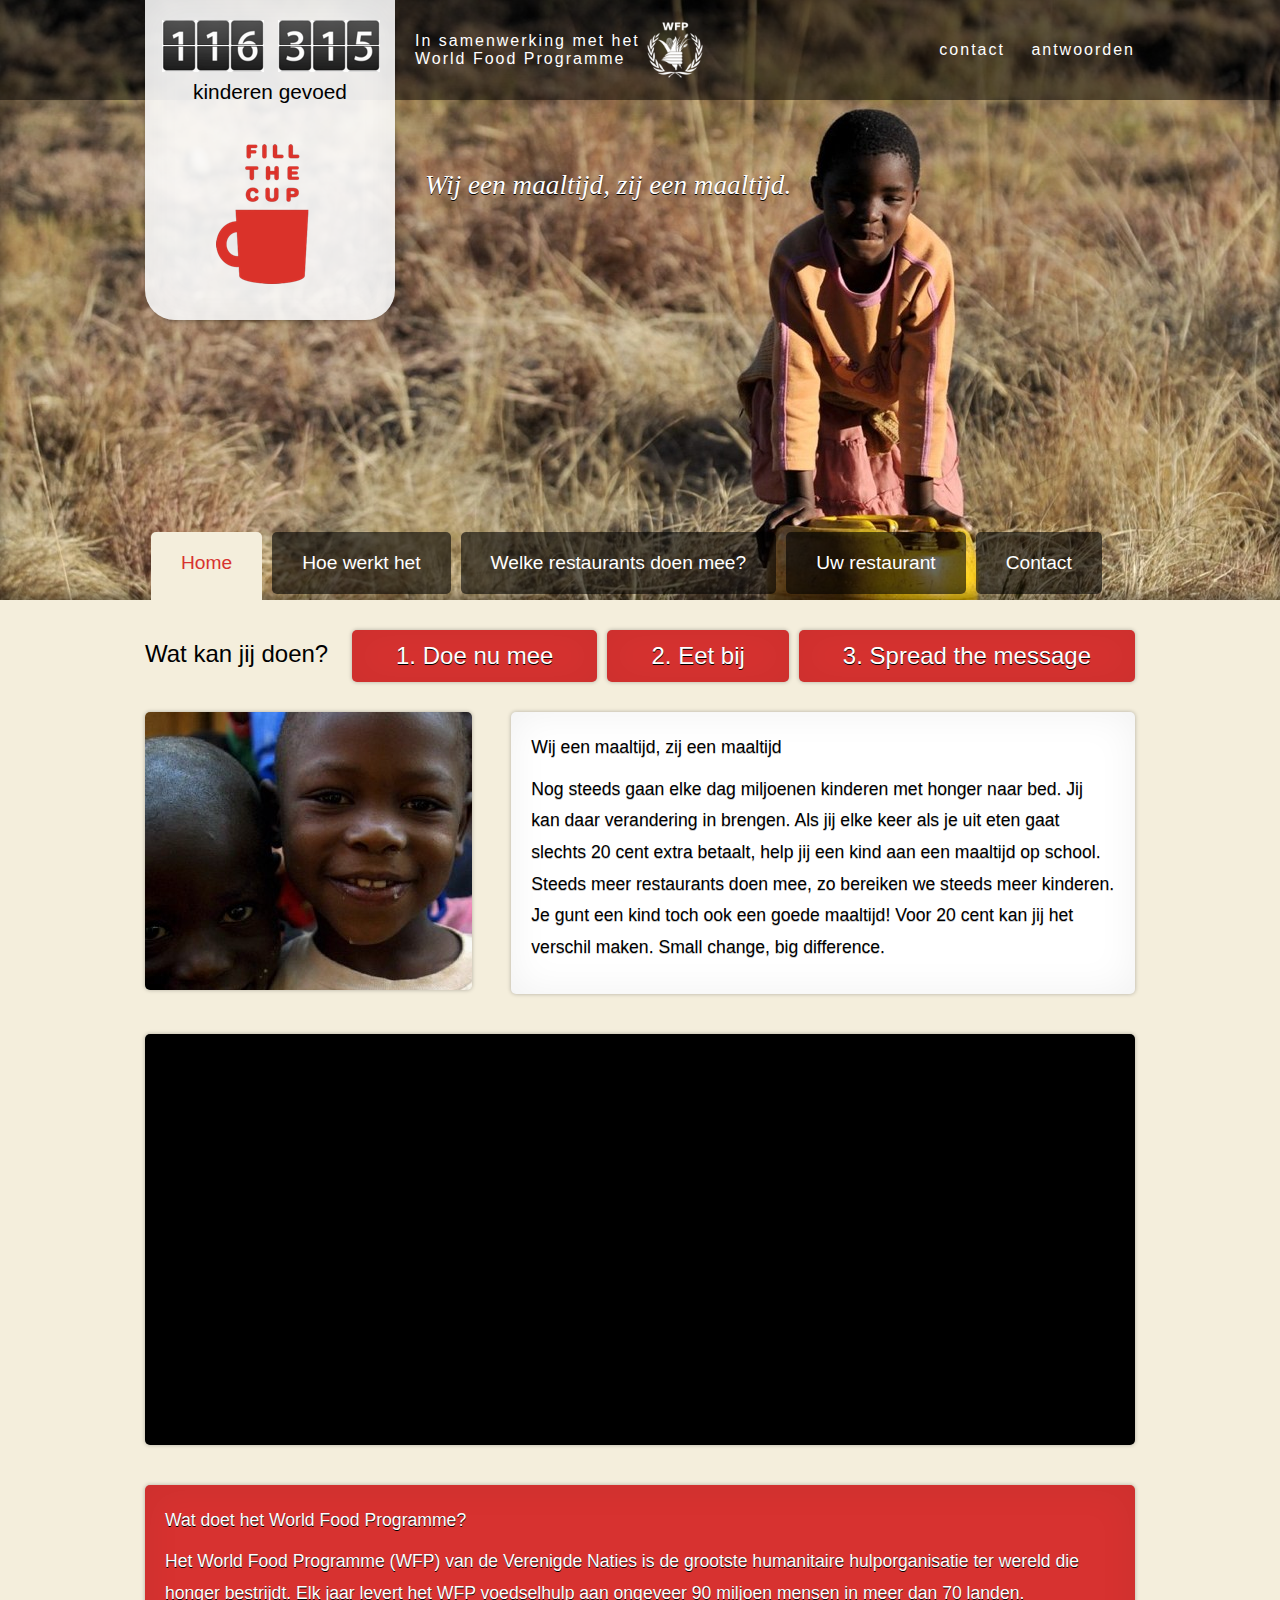
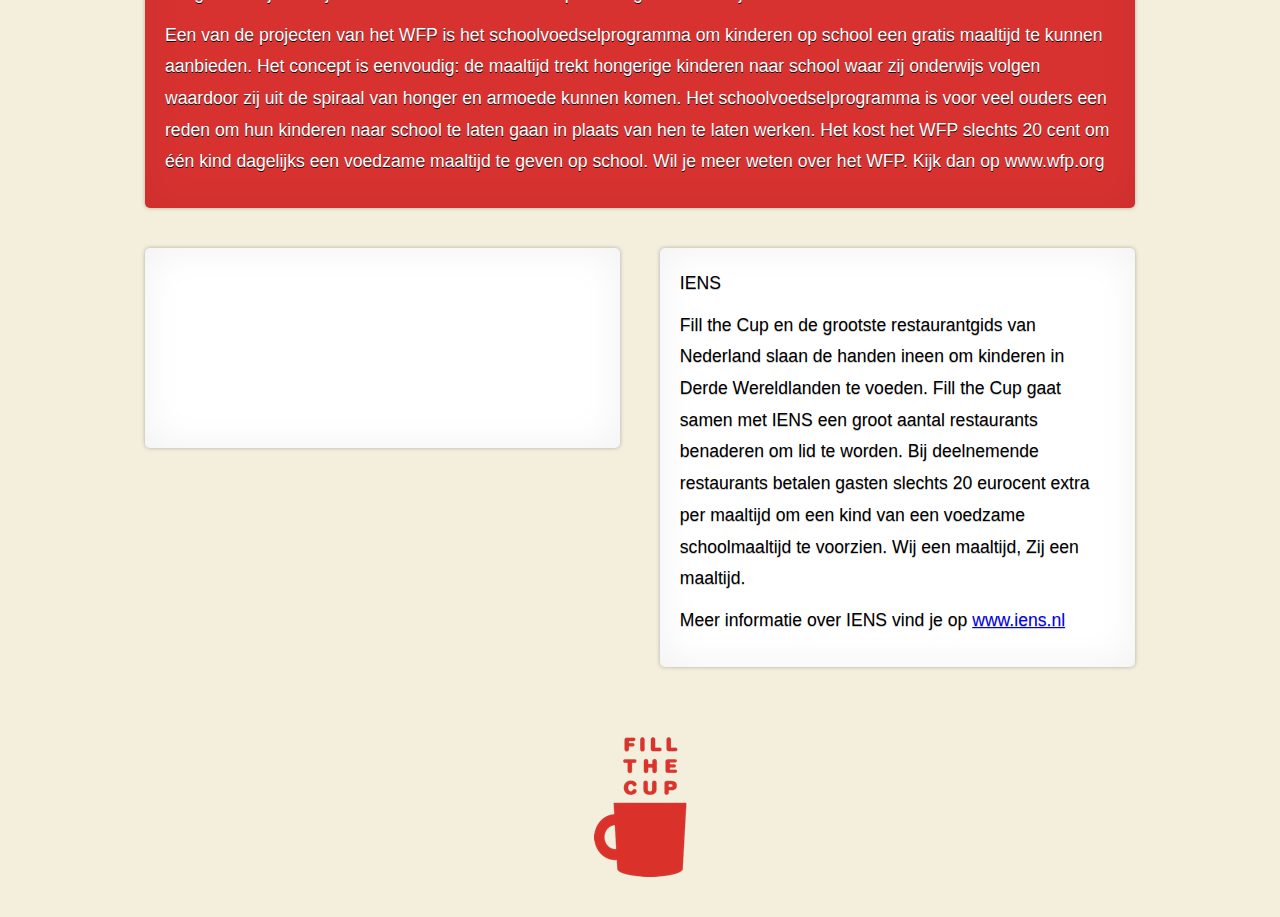
==== commit 6dcfcf48: "Insert text about IENS on the index page" ====
--- a/public/index.html
+++ b/public/index.html
@@ -131,8 +131,10 @@
 
           <div class="content-block white half right">
             <div class="inner-block">
-            <strong>IENS</strong>
-            <p>Lorem Ipsum is slechts een proeftekst uit het drukkerij- en zetterijwezen. Lorem Ipsum is de standaard proeftekst in deze bedrijfstak sinds de 16e eeuw, toen een onbekende drukker een zethaak met letters nam en ze door elkaar husselde om een font-catalogus te maken. Het heeft niet alleen vijf eeuwen overleefd maar is ook, vrijwel onveranderd, overgenomen in elektronische letterzetting. Het is in de jaren '60 populair geworden met de introductie van Letraset vellen met Lorem Ipsum passages en meer recentelijk door desktop publishing software zoals Aldus PageMaker die versies van Lorem Ipsum bevatten.</p>
+              <strong>IENS</strong>
+              <p>Fill the Cup en de grootste restaurantgids van Nederland slaan de handen ineen om kinderen in Derde Wereldlanden te voeden. Fill the Cup gaat samen met IENS een groot aantal restaurants benaderen om lid te worden. Bij deelnemende restaurants betalen gasten slechts 20 eurocent extra per maaltijd om een kind van een voedzame schoolmaaltijd te voorzien. Wij een maaltijd, Zij een maaltijd.</p>
+        
+              <p>Meer informatie over IENS vind je op <a href="http://www.iens.nl/" target="_blank">www.iens.nl</a></p>
             </div>
           </div>
           <div style="clear:both;"></div>
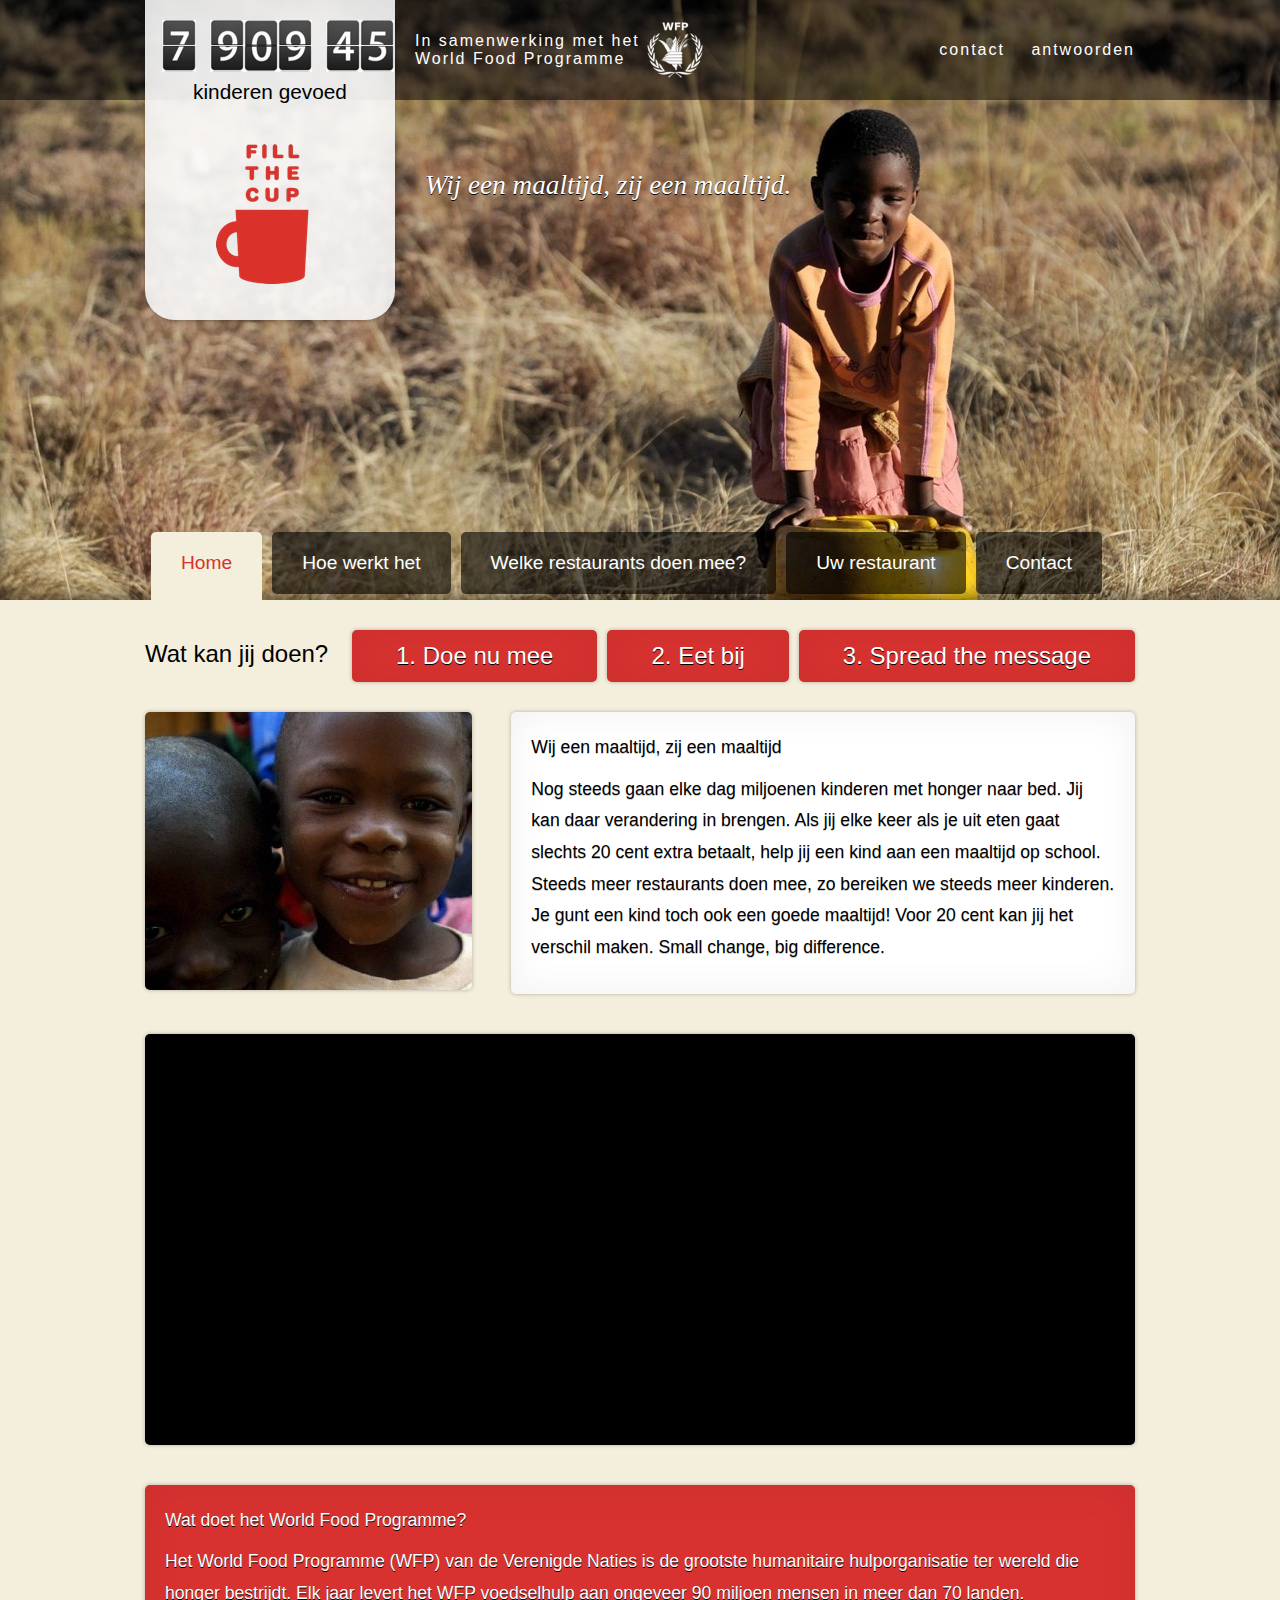
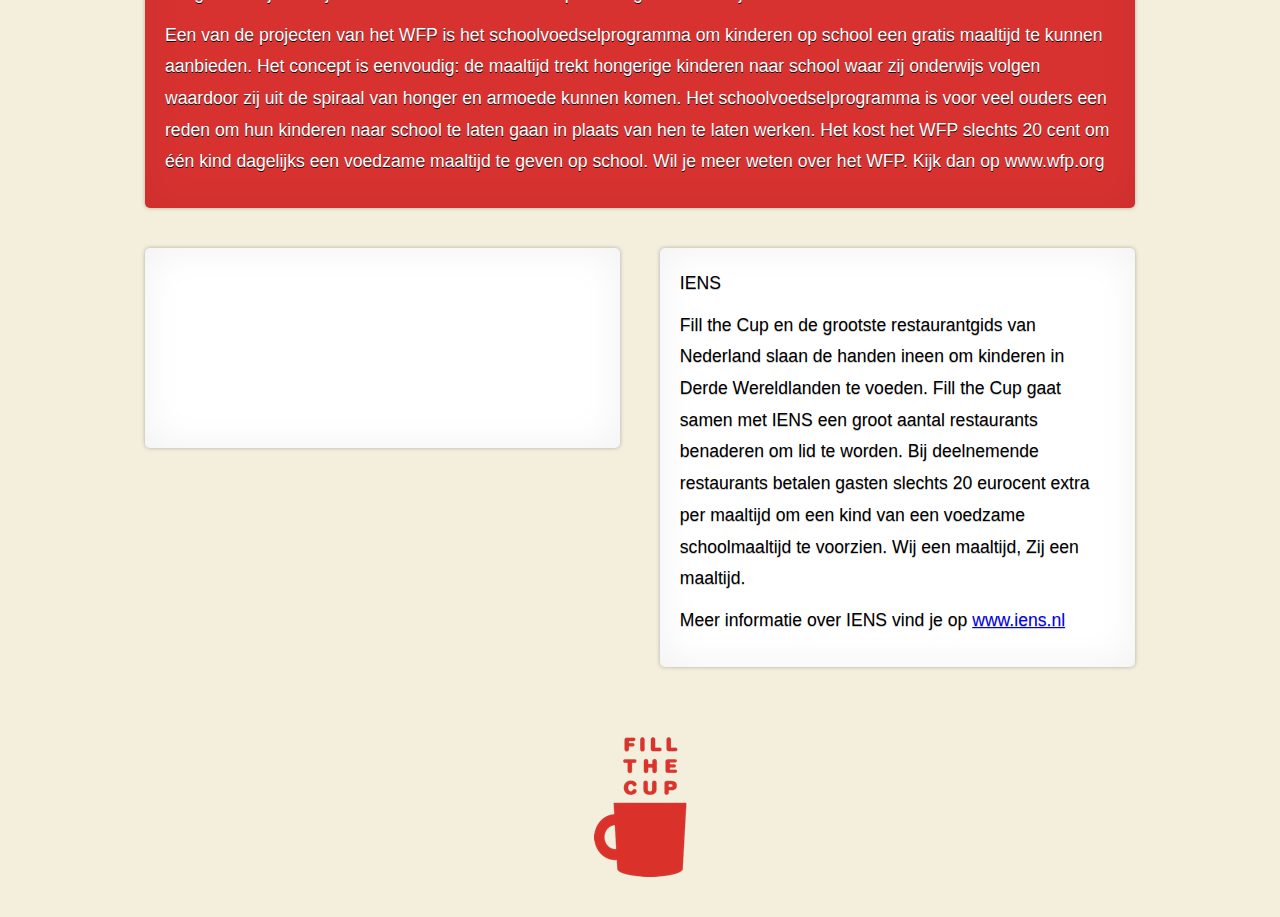
==== commit 0e2fd020: "Fix timer ratio" ====
--- a/public/index.html
+++ b/public/index.html
@@ -2,7 +2,7 @@
 <html lang="nl">
   <head>
     <meta charset="utf-8">
-    <title>{title} - Fill The Cup</title>
+    <title>Startpagina - Fill The Cup</title>
     <meta name="description" content="">
     <meta name="author" content="">
 
@@ -149,8 +149,8 @@
     </div>
 
     <script type="text/javascript">
-      var meals = Math.floor((((new Date().getTime()))/1000/4) - 329908000);
-      var myCounter = new flipCounter('flip-counter', {value: meals, pace:4000, tFH: 25, bFH: 41, fW: 34, bOffset: 249 });
+      var meals = Math.floor((((new Date().getTime()))/1000/60) - 21838760);
+      var myCounter = new flipCounter('flip-counter', {value: meals, pace:60000, tFH: 25, bFH: 41, fW: 34, bOffset: 249 });
     </script>
 
   </body>
